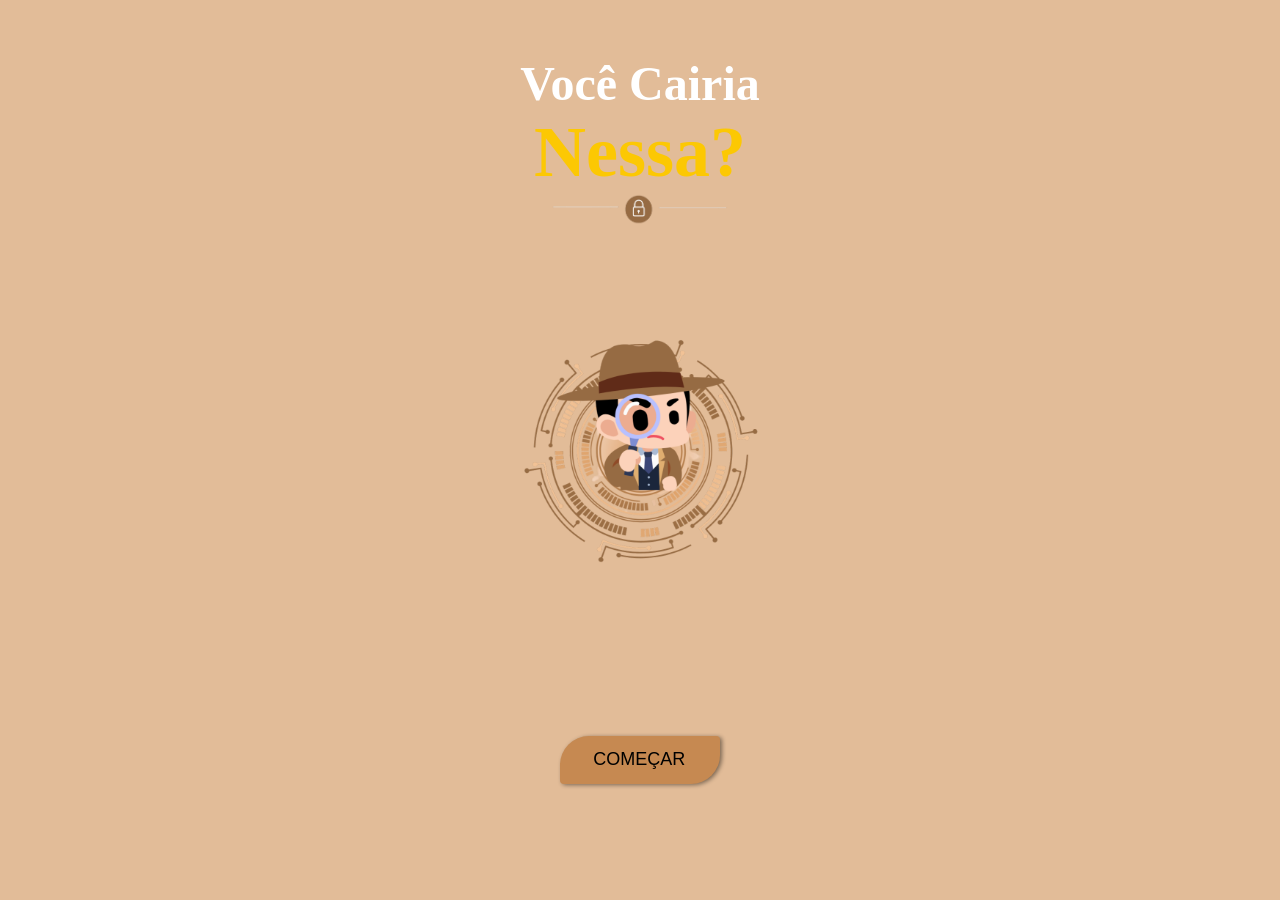
==== index.html @ ec3dd17e "Add files via upload" ====
<!DOCTYPE html>
<html lang="en">
<head>
    <meta charset="UTF-8">
    <meta name="viewport" content="width=device-width, initial-scale=1.0">
    <link rel="stylesheet" href="src/CSS-style/style.css">
    <link rel="stylesheet" href="src/CSS-style/style-pages.css">
    <link rel="shortcut icon" href="src/imagens/lupa.ico" type="image/x-icon">
    <link rel="stylesheet" href="node_modules/animate.css/animate.css">
    <title>Você cairia nessa?</title>
    
</head>
<body class="inicial-page-background">
    <section class="inicial-page">
       <div class="container grid">
            <div class="text-container">
                <h1>Você Cairia <span>Nessa?</span></h1>
                <img src="src/imagens/cadeado.png"  draggable="false" class="cadeado" alt="imagem de um cadeado com uma linha em cada lado">
            </div>
       </div>
       
        <div class="ilustra-detetive grid">
            <img src="src/imagens//447fc56e-c2ff-4f36-9b94-378351c5968a.png"  draggable="false" class="detetive"  alt="imagem de um detetive com uma lupa na mão procurando algo">
        </div>


        <div class="botao-proxima grid">
            <button><a href="/notificacao.html">Começar</a></button>
       </div>
   
    </section>
     
</body>
</html>
---- src/CSS-style/style.css ----
@font-face {
    font-family: "Esteban-Regular";
    src: url(src2/Fonte-letra/Esteban-Regular.ttf) format("truetype");
    font-weight: 400;
    font-style: normal;
}

*{
    margin: 0;
    padding: 0;
    box-sizing: border-box;
    
}



body.inicial-page-background{
    background-color: rgb(226, 188, 152);
    background-image: url(src/imagens/fundo-page-1.png);
    background-size: 100% 100%;
    background-repeat: no-repeat;
    background-position: center top;
    background-attachment: fixed;
}

.text-container{
    animation: pulse;
    animation-duration: 4s;
}

.ilustra-detetive{
    animation: bounce;
    animation-duration: 3s;
    
}

.ilustra-detetive, .text-container{
    animation-timing-function: linear;
    animation-iteration-count: infinite;
}

/*--------------PAGINA INDEX------------*/
/*----Esta index não tem na principal------------*/


.inicial-page{
    
    gap: 1.8rem;
    background-size: cover;
    background-repeat: no-repeat;
    height: 100vh;
    position: relative;
    display: grid;
    grid-template-columns: repeat(3, 1fr);
    grid-template-rows: repeat(3, 1fr);
}

.container{
    width: 99%;
    padding: 1.5rem;

   .text-container{
        width: 100%;
        min-height: 100%;        
        display: flex;
        flex-direction: column;
        align-items: center;
   }

    h1{
        font-size: 3rem;
        color: #fff;  
        text-align: center;
       
    }

    .text-container span{
        font-size: 4.5rem;
        color: #fcc803;
    }


   .cadeado{
    width: 11rem;
   }
}


.detetive{
    width: 15rem;   
}

.grid{
    grid-column: 2/3;
    margin: auto;
}




/*--------------PAGINA FLIPCARDS / grid-pages ------------*/
    
    
.principal5-page .botao-desafio{
        width: 99%;
        height: 70%;
        padding-bottom: 1rem;

    img{
        max-width: 60vw;
    }
}

    .principal5-page .bloco-pergunta{
        height: 6rem;
       
    }

    .principal5-page .desafio-numero{
        grid-column: 1/4;
      
        
    }

 .principal5-page #pointer {
        width: 10rem;
        height: 50px;
        font-size: 12px;
    }

    .principal5-page  #pointer:before {
        border-top: 30px solid transparent;
        
    }
    
      
    .principal5-page .desafio-numero::before{
        right: 19.2rem;
        bottom: 1rem;
    }
  
    .principal5-page .style-page .bloco-pergunta{
        width: 10rem;
        gap: 5rem;
    }
   
    .card-container{
          display: grid;
          grid-template-columns: repeat(3, 1fr);
          
          gap: 0.8rem;
          padding: 0rem  10px;
          
    }

    .card-container .card-style{
        width: 30vw;
        height: 17vh;
        border-radius: 20px;
        font-size: 12px;
            
        position: relative;
        transform-style: preserve-3d;
        transition: transform 0.6s; 

        font-weight: 600;
        word-wrap: break-word;
        white-space: normal;
        cursor: pointer;
        
    }
    
    

    .principal5-page .botao-proxima{
        grid-column: 1/4;
        
    }

    .card-front, .card-back{
        position: absolute;
        width: 100%;
        height: 100%;
        display: flex;
        justify-content: center;
        align-items: center;
        backface-visibility: hidden;
        padding: 0.5rem;

    }
  
    .card-front{
            transform: rotateY(0deg);  
            text-align: center;

        }

    .card-back{
            transform: rotatey(180deg);
        }
  
        .card-back .opcao-correta{
            max-width: 15vw;
            min-height: 10vh;
        }

        .card-back .opcao-errada{
            max-width: 20vw;
            min-height: 10vh;
        } 


        /*Cards-cores*/
        
        .card-cor1{
            background-color: #e1baa1;
            color: #7b4c33;
        }

        .card-cor2, .card-cor4{
            background-color: #7b4c33;
            color: #fff;
        }

        .card-cor3, .card-cor9{
            background-color: #ffc07a;
            color: #663f2a;
        }

        .card-cor5, .card-cor7{
            background-color: #f1c296;
            color: #7b4c33;
        }

        .card-cor6, .card-cor8{
           background-color: #b26136;
            color: #fff;
        }


        .principal5-page .botao-proxima{
            margin: 2rem auto;
            height: 9.1rem;
        }
        /*Cards-cores*/

        .resultado-geral-container{
            background-image: url(src/imagens/fundo-resultado.png);
             min-height: 100vh;
             background-repeat: no-repeat;
             background-size: cover;
            display: flex;
            align-items: center;
            flex-direction: column;
            
        }
        
        .resultado-geral-box{
           position: relative;
            width: min(100%, 300px);
            aspect-ratio: 9/16;
            display: flex;
            justify-content: center;
            align-items: center;
            flex-direction: column;
            gap: 1.1rem;
            padding: 2.5rem;

               img{
                 width: clamp(10rem, 5%, 180px);
               }

            .trofeu{
                margin-top: 1.5rem;
                display: flex;
                align-items: center;
                justify-content: center;
            }
        }

         .geral-titulo {
            width: 20rem;
            height: 50px;
            position: relative;
            background-color: #d38d4b;
            display: flex;
            justify-content: center;
            align-items: center;
            font-size: 12px;
            color: #fff;
            font-family: "Esteban-Regular", sans-serif;
    }

    .geral-titulo:before {
        content: "";
        position: absolute;
        right: 0px;
        bottom: 0;
        width: 0;
        height: 0;
        border-right: 30px solid #fae9de;
        border-top: 20px solid transparent;
        border-bottom: 30px solid transparent;
    }

    .geral-titulo:after {
        content: "";
        position: absolute;
        left: 0px;
        bottom: 0;
        width: 0;
        height: 0;
        border-left: 30px solid #663f2a;
        border-top: 20px solid transparent;
        border-bottom: 30px solid transparent;
    }
        .resultado-geral-box .trofeu img{
            max-width: 40vh;
            min-height: 30vh;
            margin-top: -70px;
        }

        .geral-message{
            width: 19rem;
            height: 17rem;
           
            display: flex;
            justify-content: center;
        
            img{
                width: 75%;
            }

        }

    
        /*page-loser*/

        .interrogacao{
            min-width: 40vh;
            min-height: 30vh;
            display: flex;
            justify-content: center;
            
            img{
                width: 65%;
            }
        }


         @media(min-width: 360px){
            
                .principal5-page .botao-desafio{
                    width: 100%;
                    img{
                        max-width: 60vw;
                    }

                }
                .card-container{
                    display: grid;
                    grid-template-columns: repeat(3, 1fr);
                  padding-left: 0.5rem;
                }
            
        
                .card-container .card-style{
                    width: 28vw;
                    height: 14vh;
                    }

               
    
    }
---- src/CSS-style/style-pages.css ----
@font-face {
    font-family: "Esteban-Regular";
    src: url(src2/Fonte-letra/Esteban-Regular.ttf) format("truetype");
    font-weight: 400;
    font-style: normal;
}


@font-face {
    font-family: "Gagalin-Regular";
    src: url(src2/Fonte-letra/Gagalin-Regular.otf) format("openType");
    font-weight: 400;
    font-style: normal;
}



*{
    margin: 0;
    padding: 0;
    box-sizing: border-box;
    
}

.sessao-creditos{
    font-size: 15px;
    font-weight: 600;
    
}

.sessao-creditos:hover{
    color: #fff;
}



body.custom-background{
    background-color: rgb(226, 188, 152);
    background: url(src/imagens/fundo-pagina-principal.png);
    background-size: 100% 100%;
    background-repeat: no-repeat;
    background-position: left top;
    background-attachment: fixed;
    
     
}



/*--------------pagina-principal----------------------*/


.style-page{
   display: flex;
   justify-content: center;
   align-items: center;
   flex-direction: column;
}

    .style-page .botao-desafio{
        grid-column: 1/3;
      

     img{
        max-width: 60vw;
        margin: -3rem 0px 0px 1rem;
     }

    }

    .style-page .notificacao{
       grid-column: 1/4;
        width: 99%;
        margin-top: -2rem;

        img{
            width: 77%;
            display: block;
            margin: 0 auto ;
        }

    }

        .principal3-page .notificacao img{
            width: 70%;
        }

        .principal3-page .notificacao:hover img{
            transform: scale(1.4);
            
        }
        .zoom-imagem-text{
            width: 16rem;
            font-size: 10px;
            margin-left: 5px;
            font-family: "Gagalin-Regular", sans-serif;
        }
  
    #pointer {
        width: 15rem;
        height: 40px;
        position: relative;
        background-color: #432819;
        display: flex;
        justify-content: center;
        align-items: center;
        font-size: 16px;
        color: #fff;
        font-family: "Gagalin-Regular", sans-serif;

    }


    .style-page .bloco-pergunta{
        width: 20rem;
        grid-column: 1/3;
         margin-top: 1rem;
        
    }


   #pointer:before {
        content: "";
        position: absolute;
        right: -20px;
        bottom: 0;
        width: 0;
        height: 0;
        border-left: 20px solid #432819;
        border-top: 20px solid transparent;
        border-bottom: 20px solid transparent;
    }

    .desafio-numero{
         width: 10rem;
        padding-left: 2rem;
         font-size: 15px;
         font-family: "Esteban-Regular", sans-serif;
         background-color: #f5c0a4;
        
         
    }

   

    .style-page .botoes-escolha{
    
        max-width: clamp( 20rem, 5vh, 5rem);
        min-height: 25vh;
        gap: 2rem;
        
        
    
        .botoes-escolha-container{
            display: flex;
            flex-direction: column;
            gap: 1rem;
            
        }

        .botao-style-escolha{
            font-size: 11px;
            background-color: #97502b;
            min-width: 70vw;
            min-height: 6vh;
            display: flex;
            align-items: center;
            border-radius: 30px;
            color: #fff;
            gap: 0.5rem;
            font-weight: 600;
            cursor: pointer;
           position: relative;
           transition: background 0.3s ease;


            span{
                background-color: #fff;
                color: #000;
                width: 15%;
                height: 35px;
                text-align: center;
                border-radius: 80%;
                padding-top: 0.5rem;
                border: 1px dashed #3b2011;
                margin-left: 9px;
                font-size: 15px;    
            }
            
        }   


      
    }


    .status-atual-proxima{
        pointer-events: none;
        opacity: 0.5;
    }
     
    .proxima-ativo{
        pointer-events: auto;
        opacity: 1;

    }


    .botao-proxima button{
        width: 10rem;
        height: 3rem;
        
        background-color: #c68951;
        box-shadow: 2px 1px 4px #00000075;
        border-radius: 29px 4px 29px 4px;
        font-family: "Gagalin-Regular", sans-serif;
        font-size: 18px;
        border: none;
        cursor: pointer;
        transition: background 0.3s ease;
        text-transform: uppercase;
         
    }

    .botao-proxima a:link , a:visited{
        text-decoration: none;
        color: #000;
    }

    .botao-proxima button:hover{
        background-color: #a77343;
        color: #fff;
    }
    .botao-proxima  a:visited:hover{
        color: #fff;
    }
    
    
    .botao-proxima button a:link{
        width: 99%;
        height: 99%;
        border-radius: 29px 4px 29px 4px;
        display: flex;
        justify-content: center;
        align-items: center;
    }
    
    /*--------------grid-pages---------------------*/

  .grid-pages{
    display: grid;
    grid-template-columns: repeat(3, minmax(8rem, 1fr));
    grid-template-rows: repeat(5, minmax(0, 9.2rem));
  }
      
  .grid-iguais{
    grid-column: 1/4;
    margin: auto;
  }
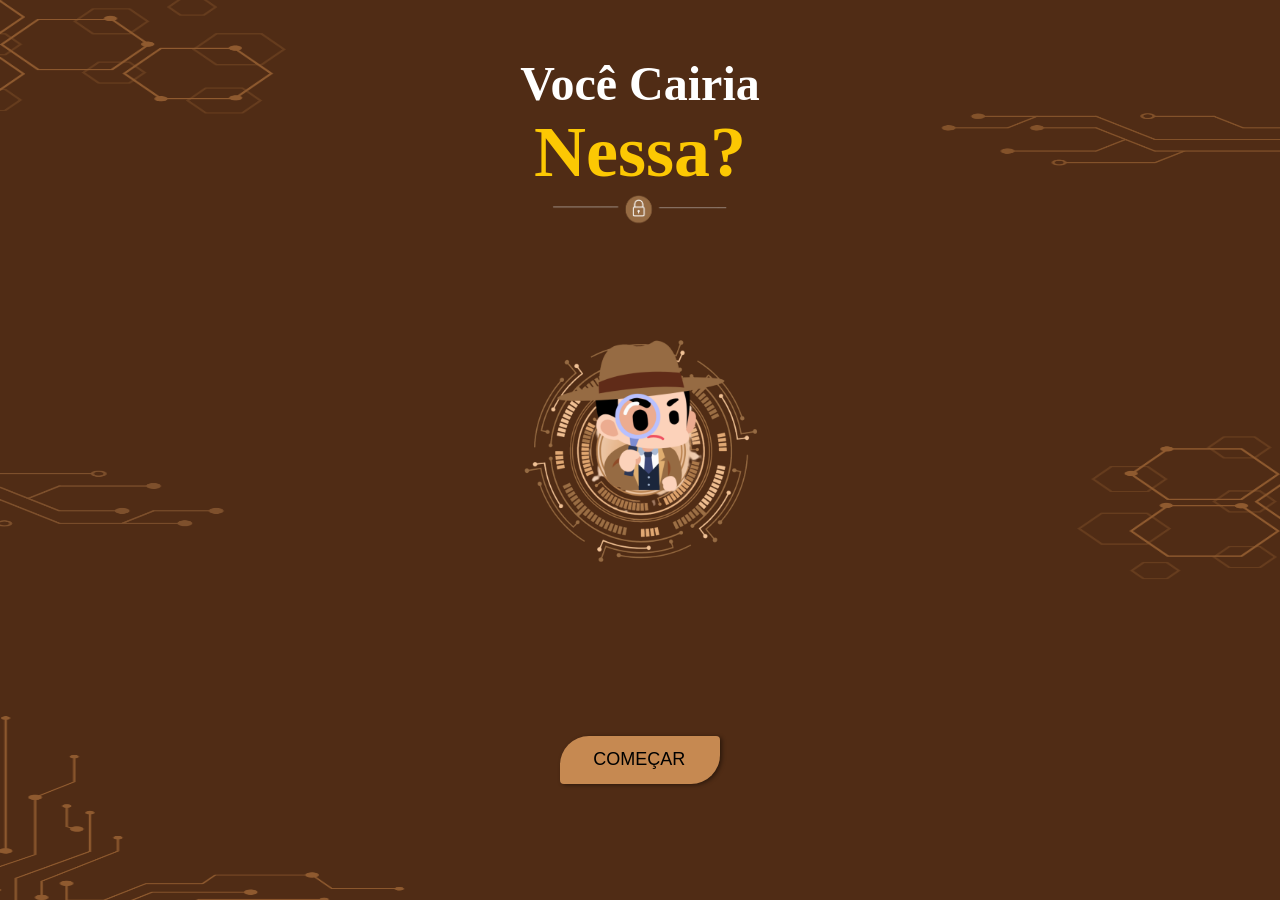
==== commit 3928f960: "Update index.html" ====
--- a/index.html
+++ b/index.html
@@ -6,7 +6,7 @@
     <link rel="stylesheet" href="src/CSS-style/style.css">
     <link rel="stylesheet" href="src/CSS-style/style-pages.css">
     <link rel="shortcut icon" href="src/imagens/lupa.ico" type="image/x-icon">
-    <link rel="stylesheet" href="node_modules/animate.css/animate.css">
+    <link rel="stylesheet" href="../animate.css/animate.css">
     <title>Você cairia nessa?</title>
     
 </head>
@@ -25,10 +25,10 @@
 
 
         <div class="botao-proxima grid">
-            <button><a href="/notificacao.html">Começar</a></button>
+            <button><a href="notificacao.html">Começar</a></button>
        </div>
    
     </section>
      
 </body>
-</html>+</html>
--- a/src/CSS-style/style.css
+++ b/src/CSS-style/style.css
@@ -17,7 +17,7 @@
 
 body.inicial-page-background{
     background-color: rgb(226, 188, 152);
-    background-image: url(src/imagens/fundo-page-1.png);
+    background-image: url(../imagens/fundo-page-1.png);
     background-size: 100% 100%;
     background-repeat: no-repeat;
     background-position: center top;
@@ -381,4 +381,4 @@
      
     
 
-   +   
--- a/src/CSS-style/style-pages.css
+++ b/src/CSS-style/style-pages.css
@@ -35,8 +35,7 @@
 }
 
 
-
-body.custom-background{
+.custom-background{
     background-color: rgb(226, 188, 152);
     background: url(src/imagens/fundo-pagina-principal.png);
     background-size: 100% 100%;
@@ -263,4 +262,4 @@
    
 
         
-        +        
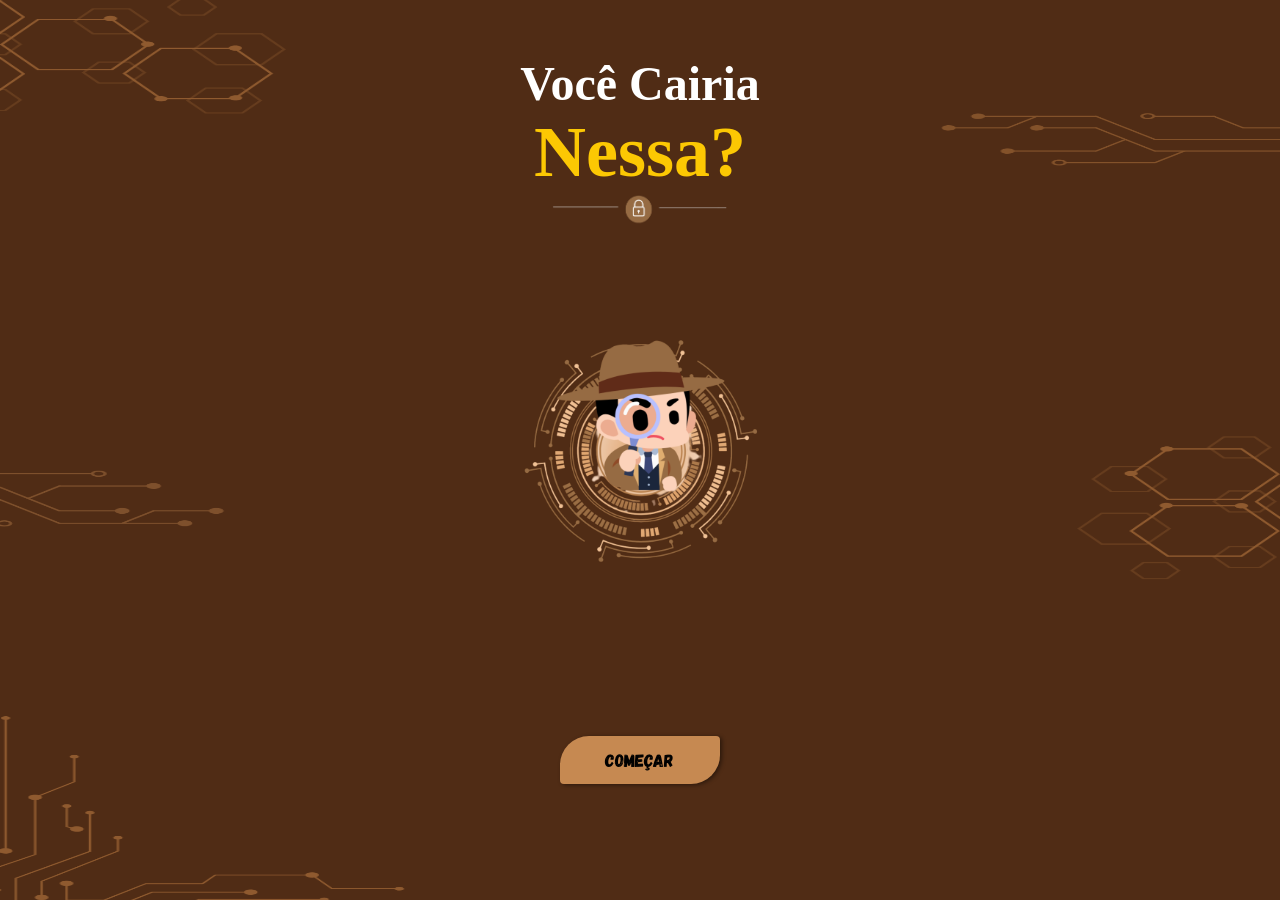
==== commit 33b11882: "Update index.html" ====
--- a/index.html
+++ b/index.html
@@ -4,9 +4,10 @@
     <meta charset="UTF-8">
     <meta name="viewport" content="width=device-width, initial-scale=1.0">
     <link rel="stylesheet" href="src/CSS-style/style.css">
+    <link rel="stylesheet" href="src/CSS-style/animate.css">
     <link rel="stylesheet" href="src/CSS-style/style-pages.css">
     <link rel="shortcut icon" href="src/imagens/lupa.ico" type="image/x-icon">
-    <link rel="stylesheet" href="../animate.css/animate.css">
+    
     <title>Você cairia nessa?</title>
     
 </head>
@@ -24,11 +25,11 @@
         </div>
 
 
-        <div class="botao-proxima grid">
+        <div class="botao-proxima grid" id="botaocomecar">
             <button><a href="notificacao.html">Começar</a></button>
        </div>
    
     </section>
-     
+     <script src="src/javascript/script.js"></script>
 </body>
 </html>
--- a/src/CSS-style/style.css
+++ b/src/CSS-style/style.css
@@ -1,7 +1,7 @@
 
 @font-face {
     font-family: "Esteban-Regular";
-    src: url(src2/Fonte-letra/Esteban-Regular.ttf) format("truetype");
+    src: url(../../Fonte-letra/Esteban-Regular.ttf) format("truetype");
     font-weight: 400;
     font-style: normal;
 }
@@ -24,18 +24,18 @@
     background-attachment: fixed;
 }
 
-.text-container{
+.text-container, .interrogacao{
     animation: pulse;
     animation-duration: 4s;
 }
 
-.ilustra-detetive{
+.ilustra-detetive, .trofeu{
     animation: bounce;
     animation-duration: 3s;
     
 }
 
-.ilustra-detetive, .text-container{
+.ilustra-detetive, .text-container, .trofeu, .interrogacao{
     animation-timing-function: linear;
     animation-iteration-count: infinite;
 }
@@ -168,6 +168,7 @@
         word-wrap: break-word;
         white-space: normal;
         cursor: pointer;
+        -webkit-tap-highlight-color: transparent;
         
     }
     
@@ -246,7 +247,7 @@
         /*Cards-cores*/
 
         .resultado-geral-container{
-            background-image: url(src/imagens/fundo-resultado.png);
+            background-image: url(../imagens/fundo-resultado.png);
              min-height: 100vh;
              background-repeat: no-repeat;
              background-size: cover;
--- a/src/CSS-style/style-pages.css
+++ b/src/CSS-style/style-pages.css
@@ -2,7 +2,7 @@
 
 @font-face {
     font-family: "Esteban-Regular";
-    src: url(src2/Fonte-letra/Esteban-Regular.ttf) format("truetype");
+    src: url(../../src2/Fonte-letra/Esteban-Regular.ttf) format("truetype");
     font-weight: 400;
     font-style: normal;
 }
@@ -10,7 +10,7 @@
 
 @font-face {
     font-family: "Gagalin-Regular";
-    src: url(src2/Fonte-letra/Gagalin-Regular.otf) format("openType");
+    src: url(../../src2/Fonte-letra/Gagalin-Regular.otf) format("openType");
     font-weight: 400;
     font-style: normal;
 }
@@ -35,9 +35,9 @@
 }
 
 
-.custom-background{
+body.custom-background{
     background-color: rgb(226, 188, 152);
-    background: url(src/imagens/fundo-pagina-principal.png);
+    background: url(../imagens/fundo-pagina-principal.png);
     background-size: 100% 100%;
     background-repeat: no-repeat;
     background-position: left top;
@@ -96,7 +96,11 @@
             margin-left: 5px;
             font-family: "Gagalin-Regular", sans-serif;
         }
-  
+
+    .principal3-page .notificacao{
+            padding: 1rem;
+        }
+
     #pointer {
         width: 15rem;
         height: 40px;
@@ -155,7 +159,7 @@
         .botoes-escolha-container{
             display: flex;
             flex-direction: column;
-            gap: 1rem;
+            gap: 1.8rem;
             
         }
 
@@ -173,6 +177,7 @@
             cursor: pointer;
            position: relative;
            transition: background 0.3s ease;
+            -webkit-tap-highlight-color: transparent;
 
 
             span{
@@ -220,7 +225,7 @@
         cursor: pointer;
         transition: background 0.3s ease;
         text-transform: uppercase;
-         
+        -webkit-tap-highlight-color: transparent;
     }
 
     .botao-proxima a:link , a:visited{
@@ -245,7 +250,12 @@
         justify-content: center;
         align-items: center;
     }
-    
+
+   
+    .botao-proxima button:active{
+        background-color: #e0a029;
+    }
+
     /*--------------grid-pages---------------------*/
 
   .grid-pages{
